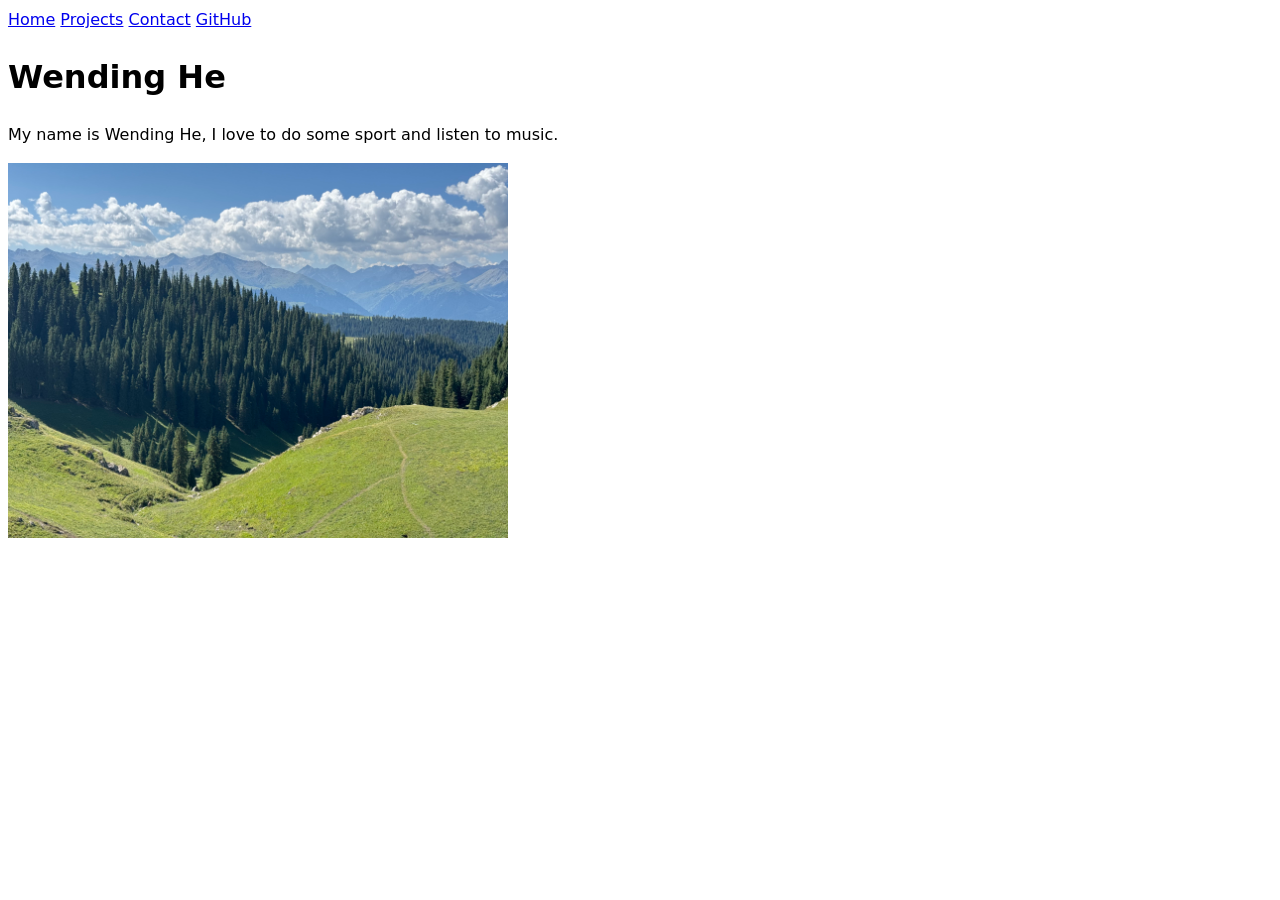
==== index.html @ 588b90c2 "Add More Pages and a Navigation Menu" ====
<!DOCTYPE html>
<html lang="en">
<head>
    <meta charset="UTF-8">
    <meta name="viewport" content="width=device-width, initial-scale=1.0">
    <title>Wending He: Personal site and portfolio</title>
    <link rel="stylesheet" href="style.css">
</head>
<body>
<nav>
    <a href="/">Home</a>
    <a href="/projects/">Projects</a>
    <a href="/contact/">Contact</a>
    <a href="https://github.com/WENDINGHE0923" target="_blank">GitHub</a>
</nav>

    <h1>Wending He</h1>
    <p>My name is Wending He, I love to do some sport and listen to music.</p>
    <img src="images/kalajun.jpg" alt="Kalajun Grassland is in Xinjiang." width="500">
</body>
</html>
---- style.css ----
body {
    /* Set line height to 1.5 times the font size
       and use the OS's UI font as the website font
     */
    font: 100%/1.5 system-ui;
}
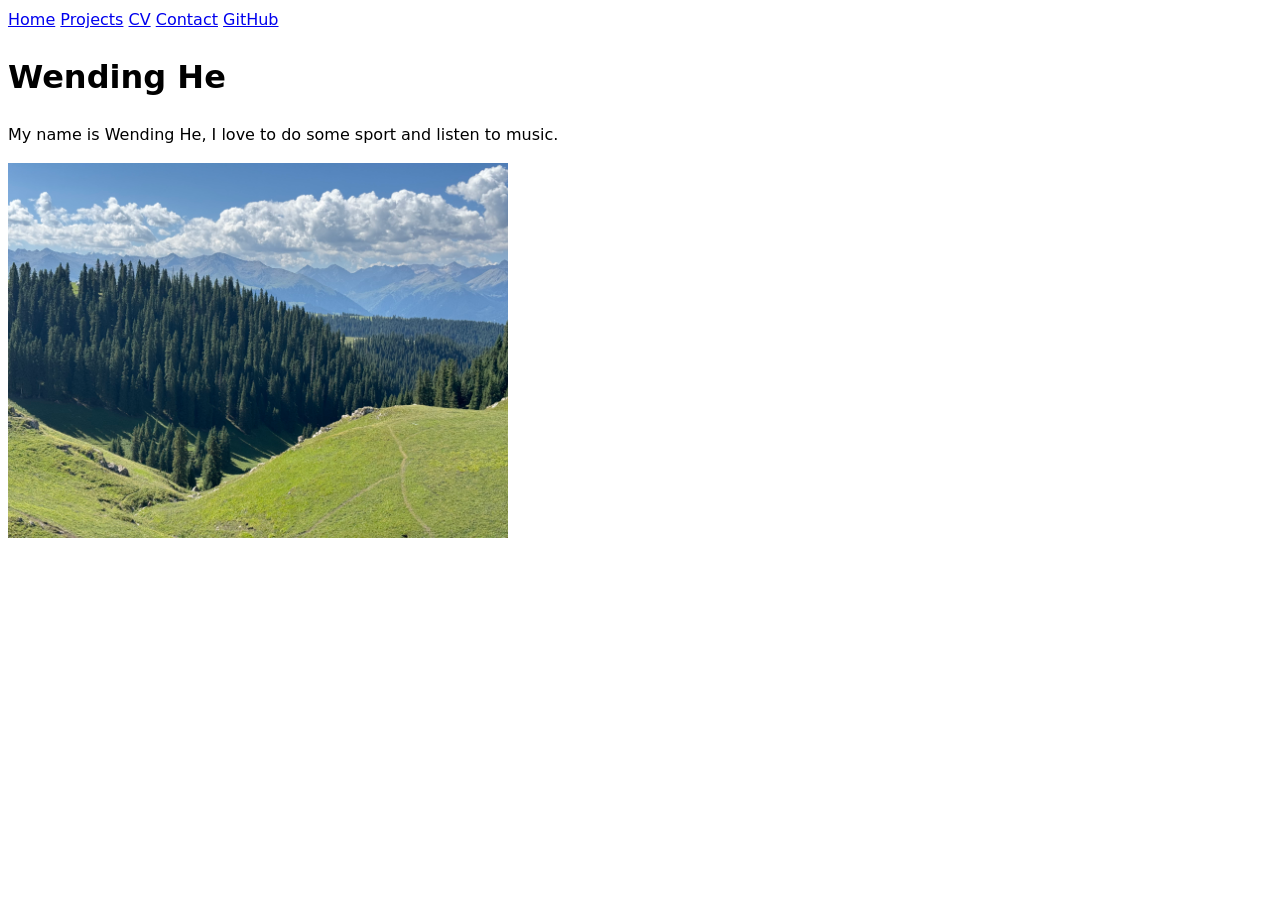
==== commit 57c15a79: "Adding a CV/Resume Page" ====
--- a/index.html
+++ b/index.html
@@ -10,6 +10,7 @@
 <nav>
     <a href="/">Home</a>
     <a href="/projects/">Projects</a>
+    <a href="/cv/">CV</a>
     <a href="/contact/">Contact</a>
     <a href="https://github.com/WENDINGHE0923" target="_blank">GitHub</a>
 </nav>
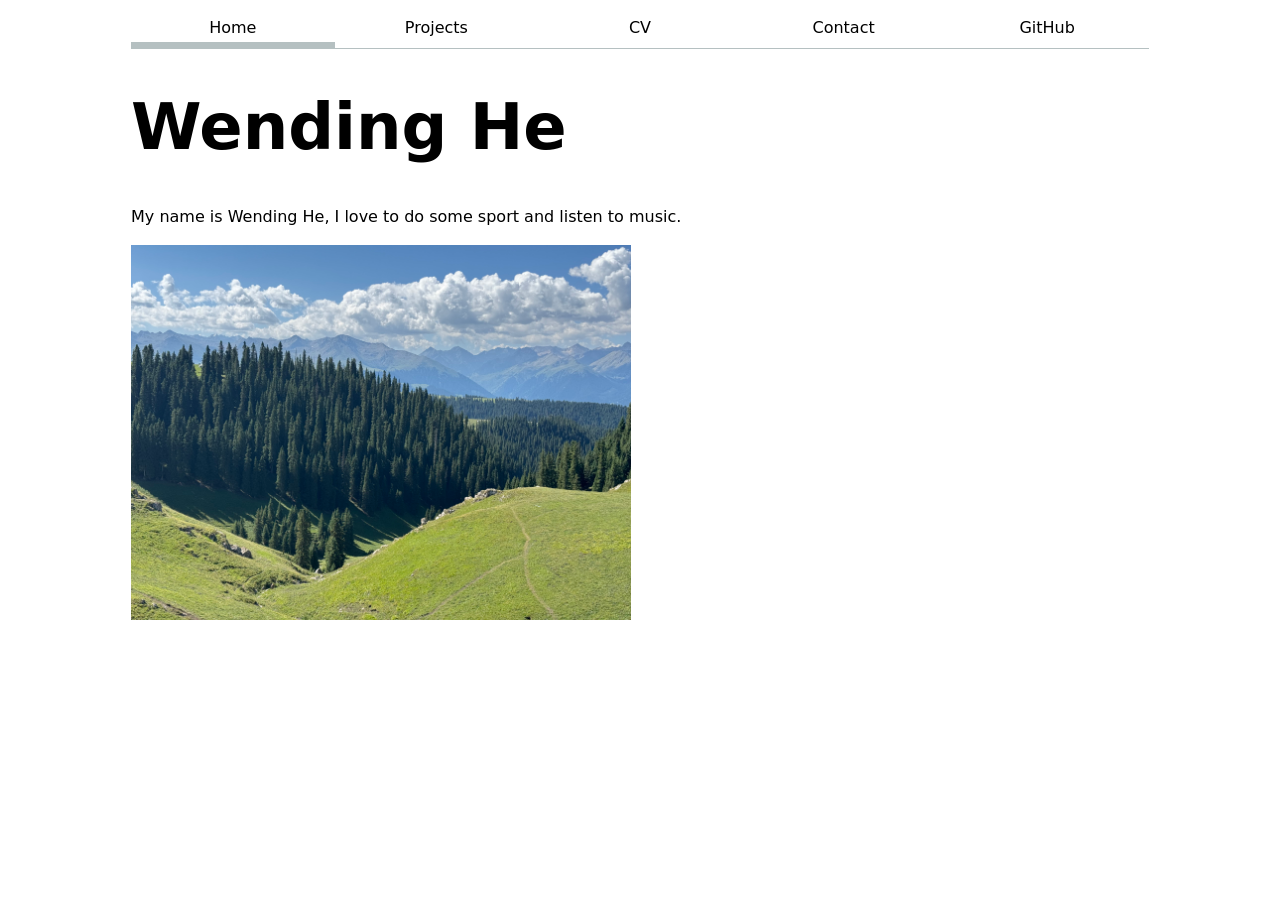
==== commit 1649ce81: "Styling with CSS" ====
--- a/index.html
+++ b/index.html
@@ -8,10 +8,10 @@
 </head>
 <body>
 <nav>
-    <a href="/">Home</a>
-    <a href="/projects/">Projects</a>
-    <a href="/cv/">CV</a>
-    <a href="/contact/">Contact</a>
+    <a href="./" class="current">Home</a>
+    <a href="projects/">Projects</a>
+    <a href="CV/">CV</a>
+    <a href="contact/">Contact</a>
     <a href="https://github.com/WENDINGHE0923" target="_blank">GitHub</a>
 </nav>
 
--- a/style.css
+++ b/style.css
@@ -3,4 +3,85 @@
        and use the OS's UI font as the website font
      */
     font: 100%/1.5 system-ui;
+    max-width: 100ch;
+    margin-inline: auto;
+    padding-inline: 1em;
+
 }
+
+nav ul,
+nav li {
+  display: contents;
+}
+
+nav {
+  display: flex;
+}
+nav a {
+  flex: 1;
+  text-decoration: none;
+  color: inherit;
+  text-align: center;
+  padding: 0.5em;
+}
+nav {
+  margin-bottom: 1em;
+  border-bottom: 1px solid oklch(80% 3% 200);
+}
+
+:root {
+  --color-accent: oklch(65% 50% 0);
+}
+html {
+  accent-color: var(--color-accent);
+}
+nav a.current {
+  border-bottom: 0.4em solid oklch(80% 3% 200);
+  padding-bottom: 0.1em;
+}
+nav a:hover {
+  border-bottom: 0.4em solid var(--color-accent);
+  padding-bottom: 0.1em;
+}
+
+input, textarea, button {
+  font: inherit;
+}
+label {
+  margin-block: 1em 0.25em;
+}
+
+form {
+  display: grid;
+  grid-template-columns: auto 1fr;
+  gap: 1em;
+}
+label {
+  display: grid;
+  grid-template-columns: subgrid;
+  grid-column: 1 / -1;
+}
+button {
+  grid-column: 1 / -1;
+}
+.projects {
+  display: grid;
+  grid-template-columns: repeat(auto-fill, minmax(15em, 1fr));
+  gap: 1em;
+}
+
+.projects article {
+  display: grid;
+  grid-template-rows: subgrid;
+  grid-row: span 3;
+}
+.projects h2 {
+  margin: 0;
+}
+h1 {
+  font-size: 400%;
+}
+h1, h2, h3, h4, h5, h6 {
+  line-height: 1.1;
+  text-wrap: balance;
+}
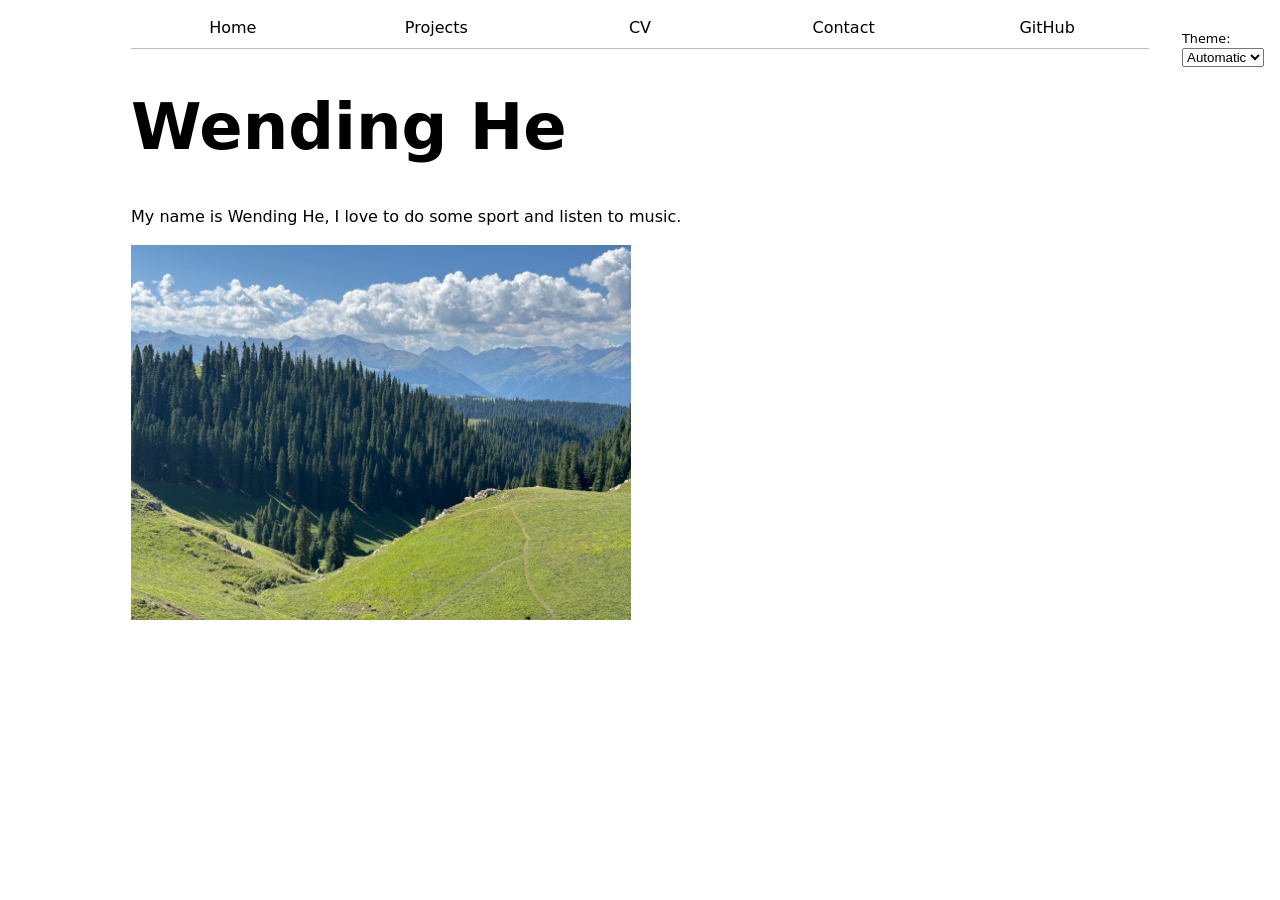
==== commit d0edf7da: "Introduction to JS" ====
--- a/index.html
+++ b/index.html
@@ -5,15 +5,11 @@
     <meta name="viewport" content="width=device-width, initial-scale=1.0">
     <title>Wending He: Personal site and portfolio</title>
     <link rel="stylesheet" href="style.css">
+    <script type="module" src="global.js"></script>
+
 </head>
 <body>
-<nav>
-    <a href="./" class="current">Home</a>
-    <a href="projects/">Projects</a>
-    <a href="CV/">CV</a>
-    <a href="contact/">Contact</a>
-    <a href="https://github.com/WENDINGHE0923" target="_blank">GitHub</a>
-</nav>
+
 
     <h1>Wending He</h1>
     <p>My name is Wending He, I love to do some sport and listen to music.</p>
--- a/style.css
+++ b/style.css
@@ -85,3 +85,23 @@
   line-height: 1.1;
   text-wrap: balance;
 }
+
+.skills li {
+  display: inline-block;
+  list-style: none;
+  background: oklch(95% 5% 200);
+  padding: 0.25em 0.75em;
+  border-radius: 1em;
+  margin: 0.25em;
+}
+
+:root {
+  color-scheme: light dark;
+}
+
+.color-scheme {
+  position: absolute;
+  top: 1rem;
+  right: 1rem;
+  font-size: 80%;
+}
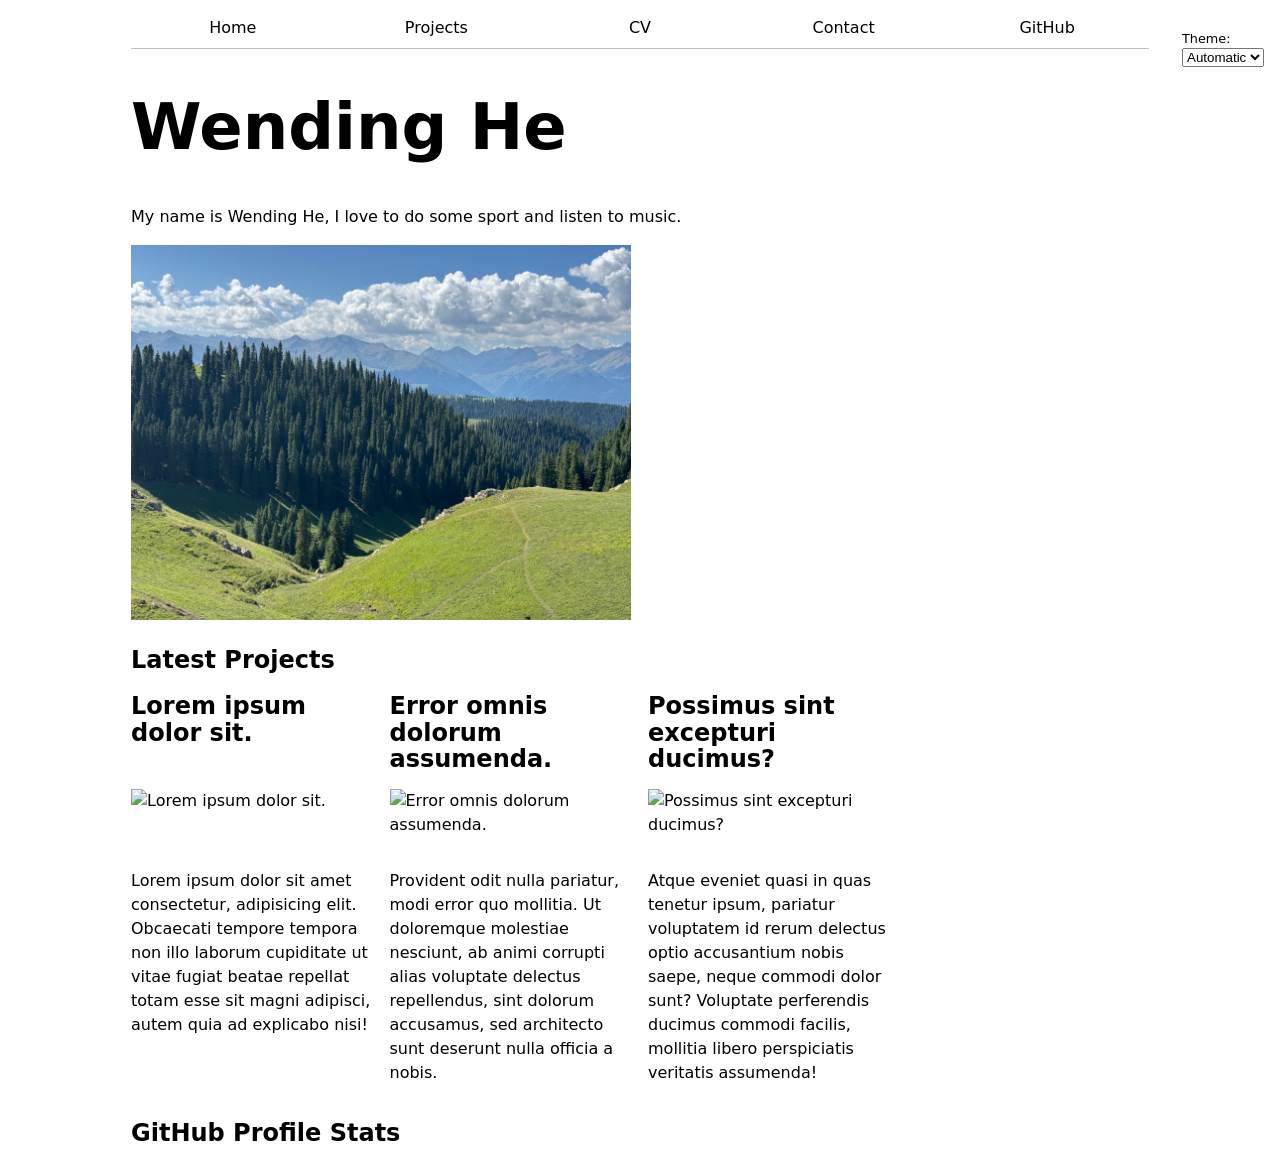
==== commit 7478963d: "lab4 change" ====
--- a/index.html
+++ b/index.html
@@ -6,7 +6,7 @@
     <title>Wending He: Personal site and portfolio</title>
     <link rel="stylesheet" href="style.css">
     <script type="module" src="global.js"></script>
-
+    <script src="index.js" type="module" defer></script>
 </head>
 <body>
 
@@ -14,5 +14,12 @@
     <h1>Wending He</h1>
     <p>My name is Wending He, I love to do some sport and listen to music.</p>
     <img src="images/kalajun.jpg" alt="Kalajun Grassland is in Xinjiang." width="500">
+    <h2>Latest Projects</h2>
+<div class="projects">
+<!-- Dynamically added content will appear here -->
+</div>
+<h2>GitHub Profile Stats</h2>
+<div id="profile-stats"></div>
+
 </body>
-</html>+</html> 
